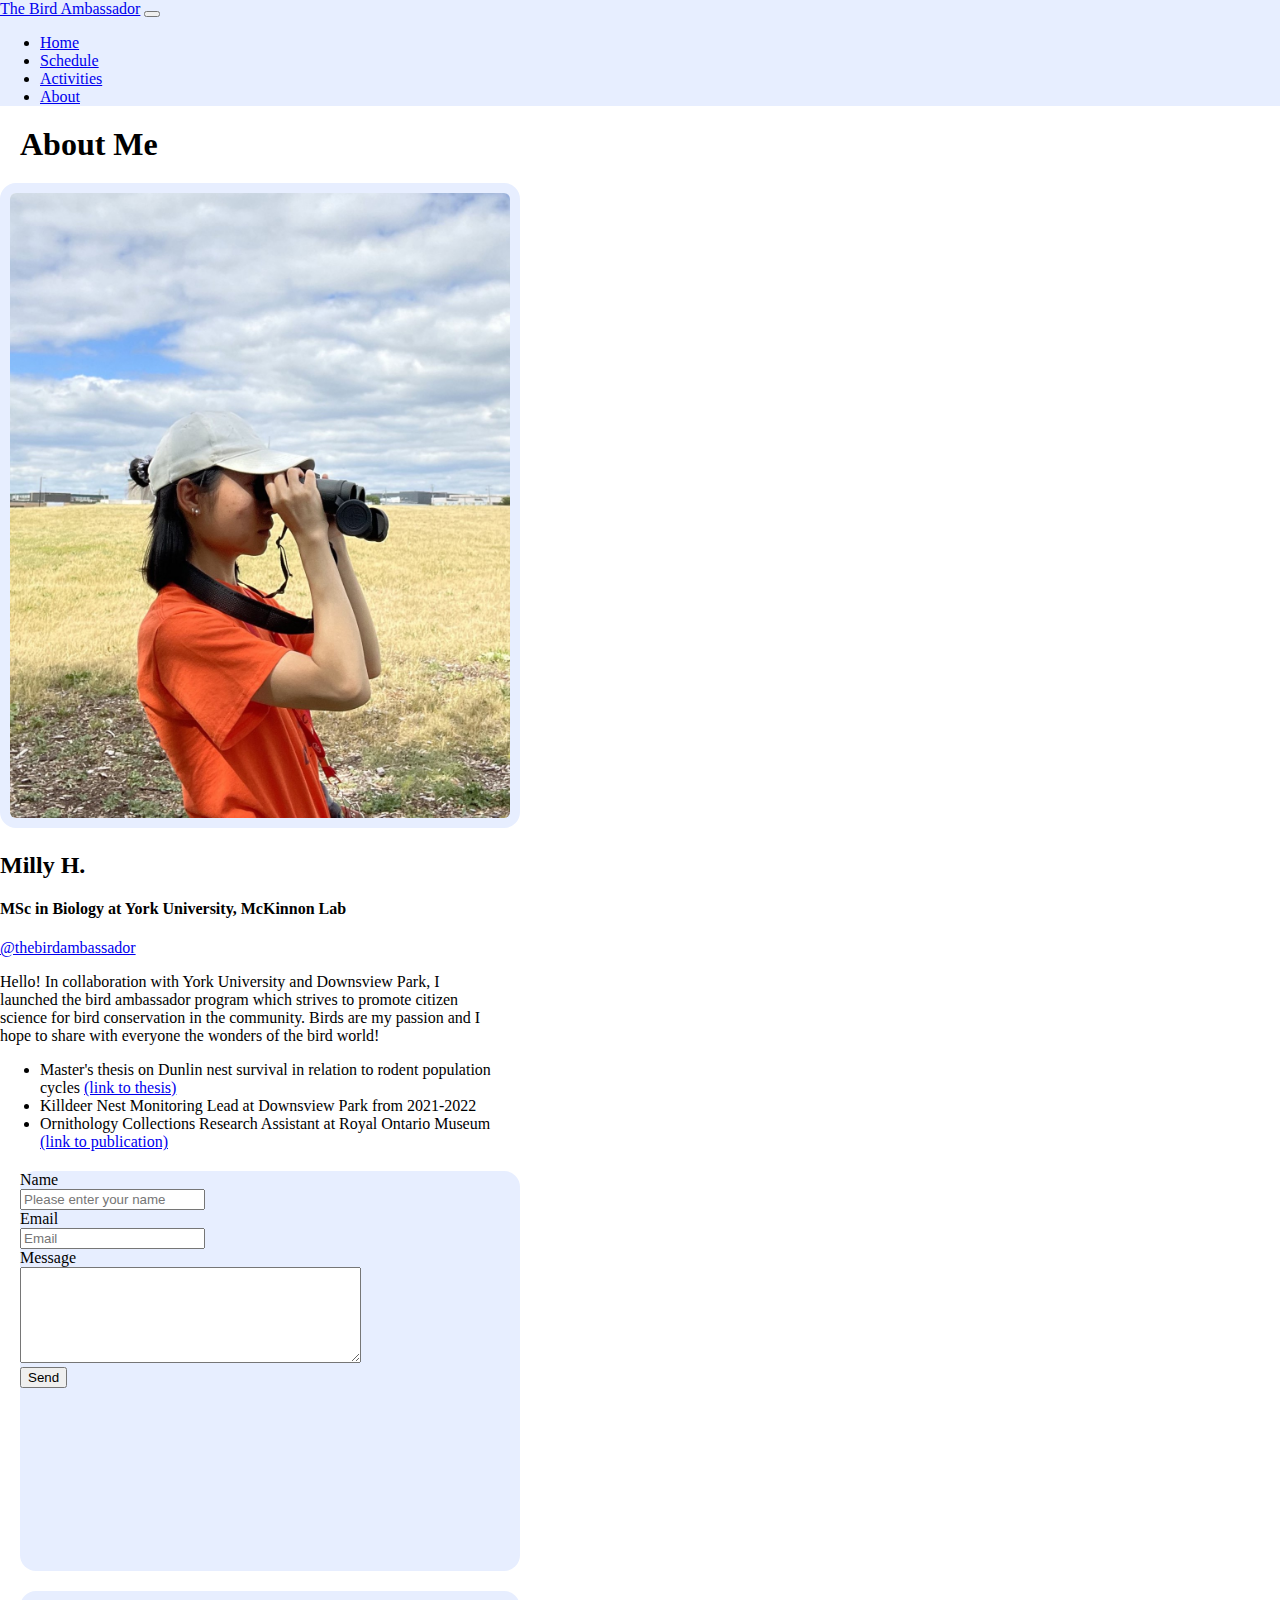
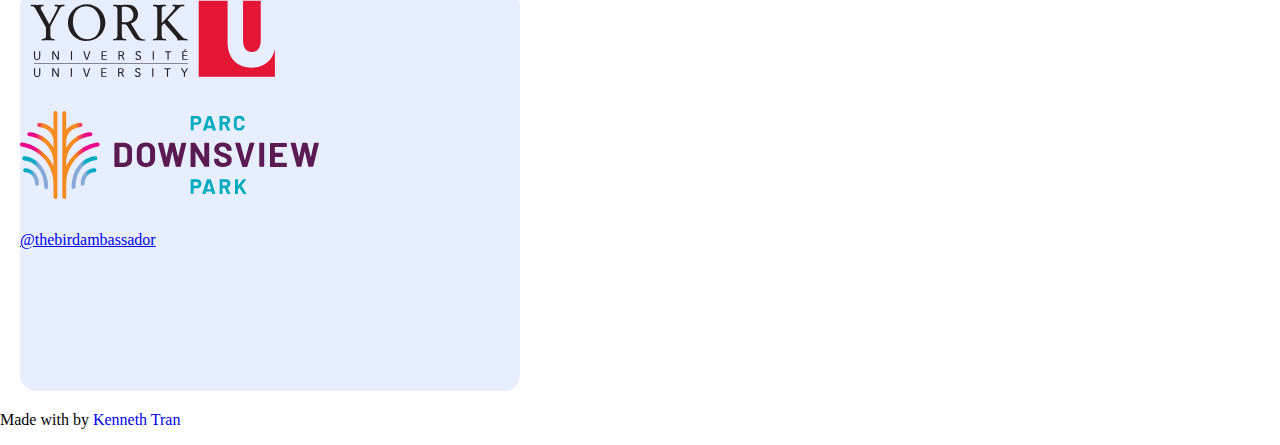
==== Pages/about.html @ c6f07cb2 "Add content and fix styling" ====
<!DOCTYPE html>
<html lang="en">
  <head>
    <meta charset="UTF-8" />
    <meta http-equiv="X-UA-Compatible" content="IE=edge" />
    <meta name="viewport" content="width=device-width, initial-scale=1.0" />
    <title>Bird Ambassador</title>

    <!-- Bootstrap CSS only -->
    <link
      href="https://cdn.jsdelivr.net/npm/bootstrap@5.2.0/dist/css/bootstrap.min.css"
      rel="stylesheet"
      integrity="sha384-gH2yIJqKdNHPEq0n4Mqa/HGKIhSkIHeL5AyhkYV8i59U5AR6csBvApHHNl/vI1Bx"
      crossorigin="anonymous"
    />

    <!-- Font Awesome Icons -->
    <link
      rel="stylesheet"
      href="https://cdnjs.cloudflare.com/ajax/libs/font-awesome/6.1.2/css/all.min.css"
      integrity="sha512-1sCRPdkRXhBV2PBLUdRb4tMg1w2YPf37qatUFeS7zlBy7jJI8Lf4VHwWfZZfpXtYSLy85pkm9GaYVYMfw5BC1A=="
      crossorigin="anonymous"
      referrerpolicy="no-referrer"
    />

    <!-- CSS -->
    <link rel="stylesheet" href="../styles.css" />
  </head>
  <body class="container-fluid">
    <!------------>
    <!-- Navbar -->
    <!------------>
    <header class="header-container">
      <nav class="navbar navbar-expand-lg bg-light">
        <div class="container-fluid">
          <a class="navbar-brand" href="../index.html">The Bird Ambassador</a>
          <button
            class="navbar-toggler"
            type="button"
            data-bs-toggle="collapse"
            data-bs-target="#navbarNav"
            aria-controls="navbarNav"
            aria-expanded="false"
            aria-label="Toggle navigation"
          >
            <span class="navbar-toggler-icon"></span>
          </button>
          <div class="collapse navbar-collapse" id="navbarNav">
            <ul class="navbar-nav">
              <li class="nav-item">
                <a
                  class="nav-link active"
                  aria-current="page"
                  href="../index.html"
                  >Home</a
                >
              </li>
              <li class="nav-item">
                <a class="nav-link" href="schedule.html">Schedule</a>
              </li>
              <li class="nav-item">
                <a class="nav-link" href="activities.html">Activities</a>
              </li>
              <li class="nav-item">
                <a class="nav-link" href="#">About</a>
              </li>
            </ul>
          </div>
        </div>
      </nav>
    </header>

    <!---------------->
    <!--    About   -->
    <!---------------->
    <div class="container about py-2 my-2">
      <h1 style="margin: 20px" class="text-center">About Me</h1>
      <div class="container d-flex flex-wrap justify-content-around py-2 my-2">
        <!-- Pic -->
        <div style="max-width: 500px; height: auto">
          <img src="../imgs/bird_ambassador_milly.jpg" alt="" />
        </div>

        <!-- Info -->
        <div style="max-width: 500px; height: auto">
          <div class="container">
            <h2 class="py-2 my-2">Milly H.</h2>
            <h4 class="py-2 my-2">
              MSc in Biology at York University, McKinnon Lab
            </h4>
            <p class="py-2 my-2">
              <a
                href="https://www.instagram.com/thebirdambassador/"
                class="text-muted"
                ><i class="fa-brands fa-instagram"></i> @thebirdambassador</a
              >
            </p>
            <p class="py-4 my-4">
              Hello! In collaboration with York University and Downsview Park, I
              launched the bird ambassador program which strives to promote
              citizen science for bird conservation in the community. Birds are
              my passion and I hope to share with everyone the wonders of the
              bird world!
            </p>
            <ul>
              <li>
                Master's thesis on Dunlin nest survival in relation to rodent
                population cycles
                <a
                  href="https://yorkspace.library.yorku.ca/xmlui/bitstream/handle/10315/40762/Hong_Milly_2022_Masters.pdf?sequence=2&isAllowed=y"
                  >(link to thesis)</a
                >
              </li>
              <li>
                Killdeer Nest Monitoring Lead at Downsview Park from 2021-2022
              </li>
              <li>
                Ornithology Collections Research Assistant at Royal Ontario
                Museum
                <a
                  href="https://onlinelibrary.wiley.com/doi/full/10.1111/btp.13109"
                  >(link to publication)</a
                >
              </li>
            </ul>
          </div>
        </div>
      </div>
    </div>

    <!------------>
    <!-- Footer -->
    <!------------>
    <footer class="py-3 my-4">
      <div class="container d-flex flex-wrap justify-content-around">
        <!-- Contact Form -->
        <div class="footer-boxes">
          <div class="container row justify-content-around py-2 my-2">
            <form action="https://api.staticforms.xyz/submit" method="post">
              <!-- Replace with accessKey sent to your email -->
              <input
                type="hidden"
                name="accessKey"
                value="948fb7a4-3fff-4682-abc0-f571ffcc0973"
              />
              <!-- Name -->
              <div class="form-group row mx-2 my-4">
                <label for="name" class="col-sm-2 col-form-label">Name</label>
                <div class="col-sm-10">
                  <input
                    type="text"
                    name="name"
                    class="form-control"
                    id="name"
                    placeholder="Please enter your name"
                  />
                </div>
              </div>

              <!-- Spam Protection -->
              <input type="text" name="honeypot" style="display: none" />

              <!-- Email -->
              <div class="form-group row mx-2 my-4">
                <label for="email" class="col-sm-2 col-form-label">Email</label>
                <div class="col-sm-10">
                  <input
                    type="email"
                    name="email"
                    class="form-control"
                    placeholder="Email"
                  />
                </div>
              </div>

              <!-- Optional -->
              <div class="form-group row mx-2 my-4">
                <label for="message" class="col-sm-2 col-form-label"
                  >Message</label
                >
                <div class="col-sm-10">
                  <textarea
                    name="message"
                    cols="40"
                    rows="6"
                    class="form-control"
                  ></textarea>
                </div>
              </div>

              <!-- Specify @ as reply to value if you want it to be customers email -->
              <input type="hidden" name="replyTo" value="@" />

              <!-- Redirect after submission -->
              <input
                type="hidden"
                name="redirectTo"
                value="https://tran-kenneth.github.io/bird-ambassador/"
              />
              <!-- Optional -->
              <div class="form-group row mx-2 my-4 px-3">
                <input
                  type="submit"
                  value="Send"
                  class="btn btn-primary btn-block"
                />
              </div>
            </form>
          </div>
        </div>

        <!-- Footer Information -->
        <div class="footer-boxes justify-content-around">
          <div class="form-group row mx-2 my-5 text-center">
            <!-- York University logo -->
            <p>
              <a
                href="https://www.glendon.yorku.ca/mckinnonlab/"
                class="york-logo text-muted"
              >
                <img src="../imgs/Logo_York_University.svg" alt="" />
              </a>
            </p>
          </div>

          <!-- Downsview Park logo -->
          <div class="form-group row mx-2 my-5 text-center">
            <!-- York University logo -->
            <p>
              <a
                href="https://downsviewpark.ca/events/bird-ambassador-program"
                class="downsview-park-logo text-muted"
              >
                <img src="../imgs/downsview_park_logo.svg" alt="" />
              </a>
            </p>
          </div>

          <!-- Instagram information -->
          <div class="form-group row mx-2 my-5 text-center">
            <a
              href="https://www.instagram.com/thebirdambassador/"
              class="text-muted"
              ><i class="fa-brands fa-instagram"></i> @thebirdambassador</a
            >
          </div>
        </div>
      </div>
      <!-- Made by information in footer -->
      <div class="justify-content-center py-2 my-2">
        <p class="text-center text-muted">
          Made with <i class="fa-solid fa-heart"></i> by
          <a class="made-by text-muted" href="https://github.com/tran-kenneth"
            ><i class="fa-brands fa-github"></i> Kenneth Tran</a
          >
        </p>
      </div>
    </footer>

    <!--------------------------------------------->
    <!-- Bootstrap JavaScript Bundle with Popper -->
    <!--------------------------------------------->
    <script
      src="https://cdn.jsdelivr.net/npm/bootstrap@5.2.0/dist/js/bootstrap.bundle.min.js"
      integrity="sha384-A3rJD856KowSb7dwlZdYEkO39Gagi7vIsF0jrRAoQmDKKtQBHUuLZ9AsSv4jD4Xa"
      crossorigin="anonymous"
    ></script>
  </body>
</html>
---- styles.css ----
:root {
  --light-green-palette: #c8ffd0;
  --dark-green-palette: #536255;
  --green-grey-palette: #9fafa1;
  --light-blue-palette: #e7eeff;
  --blue-palette: #aeb6f0;
}

body {
  padding: 0 !important;
  margin: 0;
  background-color: white;
}

.navbar {
  background-color: var(--light-blue-palette) !important;
}

.carousel-container {
  padding: 0 !important;
  margin-top: 5vh;
  margin-bottom: 5vh;
  width: 80vw;
  border: 10px solid var(--light-blue-palette);
  border-radius: 16px;
}

.carousel-inner {
  padding: 0 !important;
  border-radius: 6px;
}

.schedule,
.activities {
  padding: 0;
}

.footer-boxes {
  min-height: 400px;
  width: 500px;
  margin: 20px;
  background-color: var(--light-blue-palette);
  border-radius: 16px;
}

.made-by {
  text-decoration: none;
}

.about img {
  max-width: 500px;
  height: auto;
  border: 10px solid var(--light-blue-palette);
  border-radius: 16px;
}
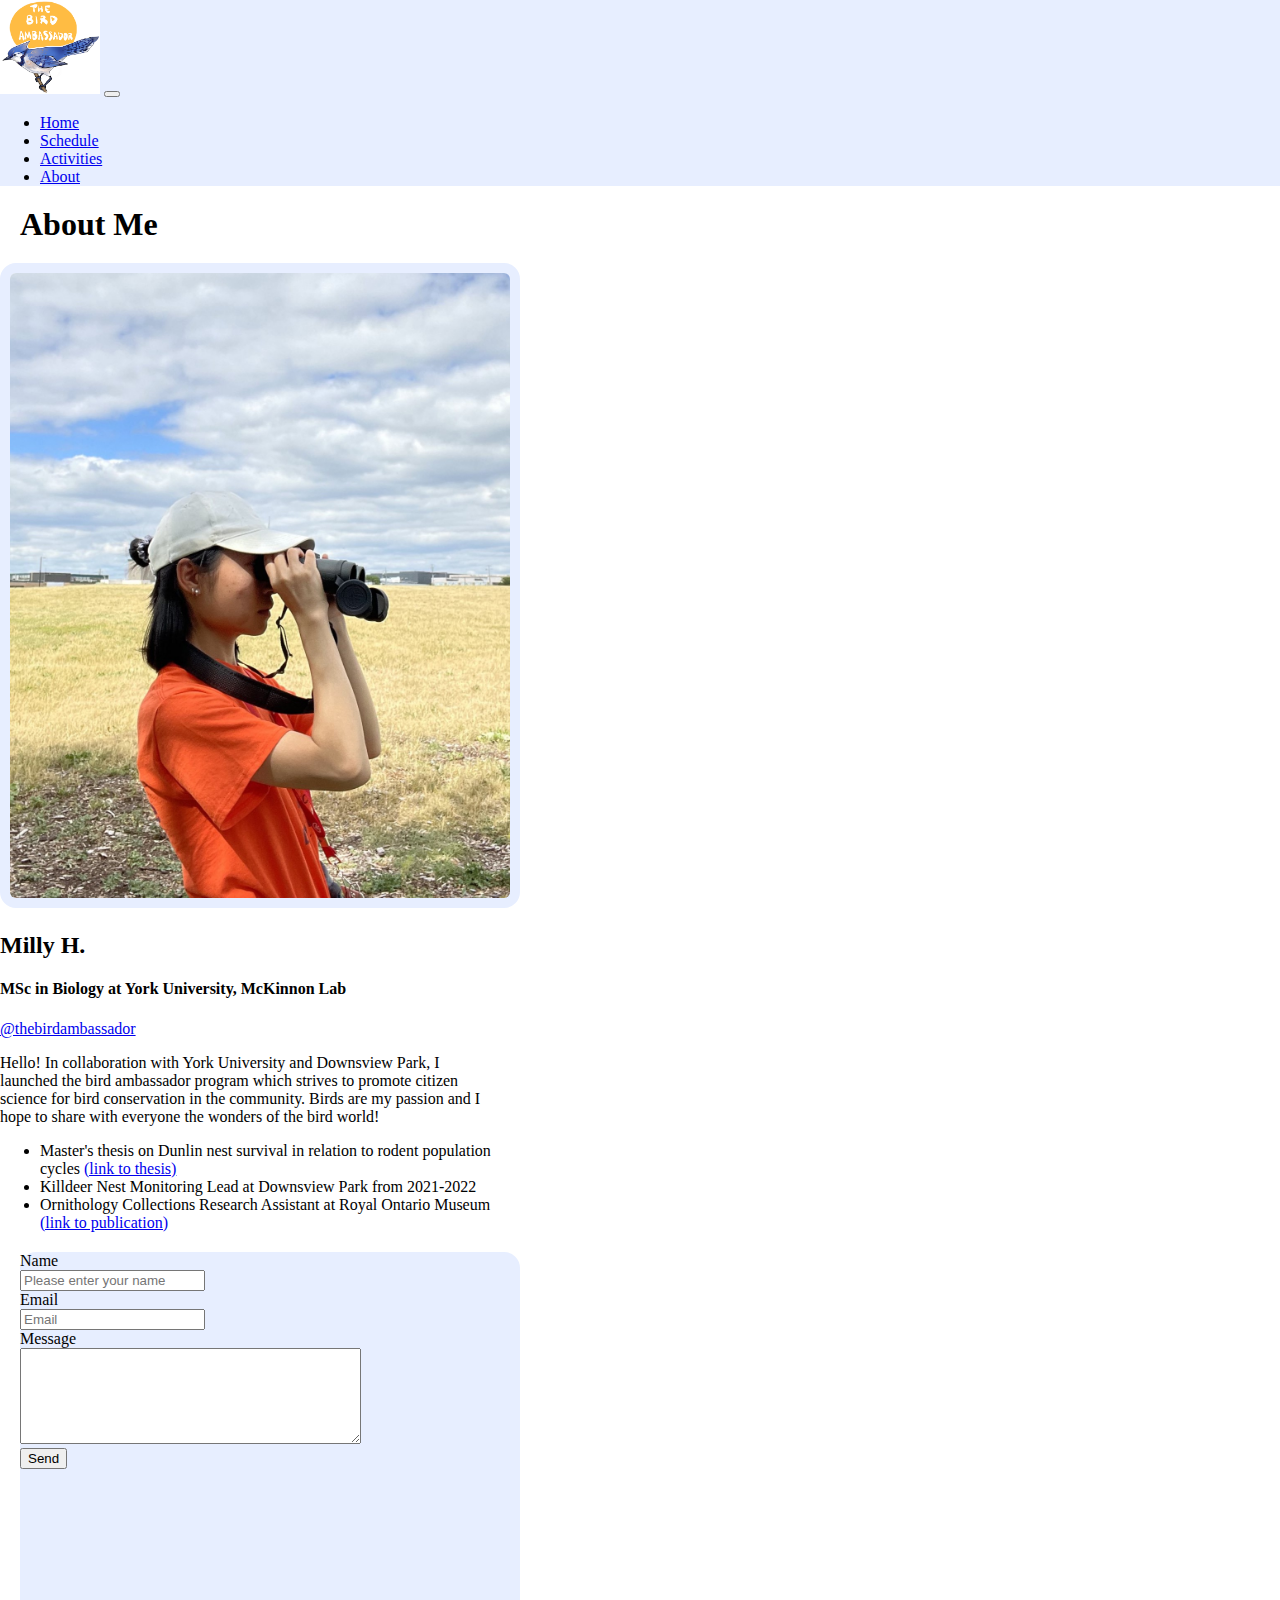
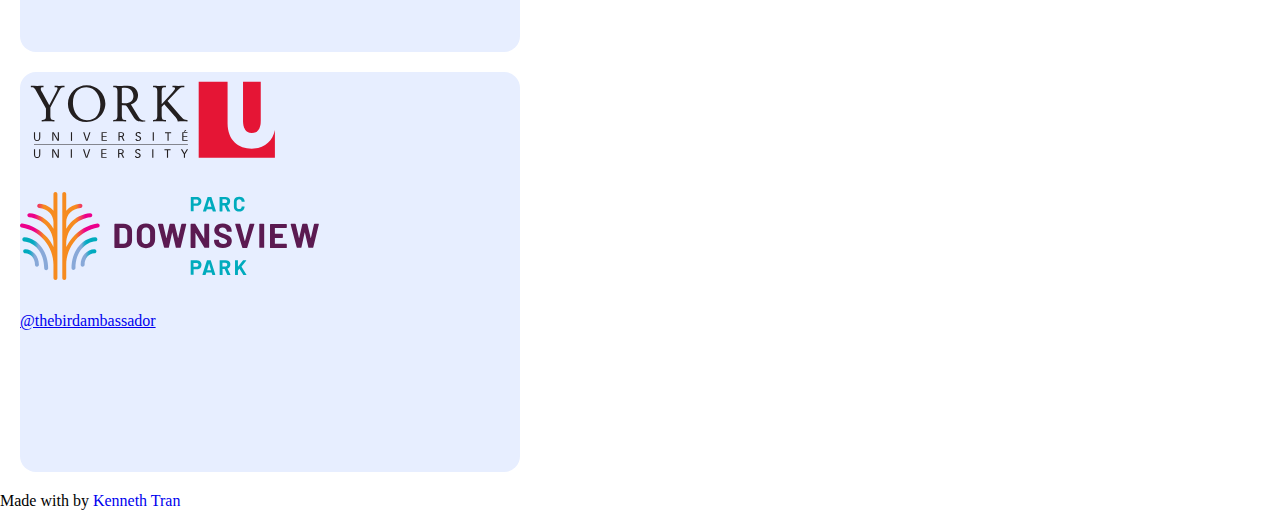
==== commit e1c420a7: "Add logo" ====
--- a/Pages/about.html
+++ b/Pages/about.html
@@ -33,7 +33,12 @@
     <header class="header-container">
       <nav class="navbar navbar-expand-lg bg-light">
         <div class="container-fluid">
-          <a class="navbar-brand" href="../index.html">The Bird Ambassador</a>
+          <a class="navbar-brand" href="../index.html"
+            ><img
+              class="logo-img"
+              src="../imgs/bird_ambassador_logo.jpeg"
+              alt=""
+          /></a>
           <button
             class="navbar-toggler"
             type="button"
--- a/styles.css
+++ b/styles.css
@@ -53,3 +53,8 @@
   border: 10px solid var(--light-blue-palette);
   border-radius: 16px;
 }
+
+.logo-img {
+  height: auto;
+  width: 100px;
+}
